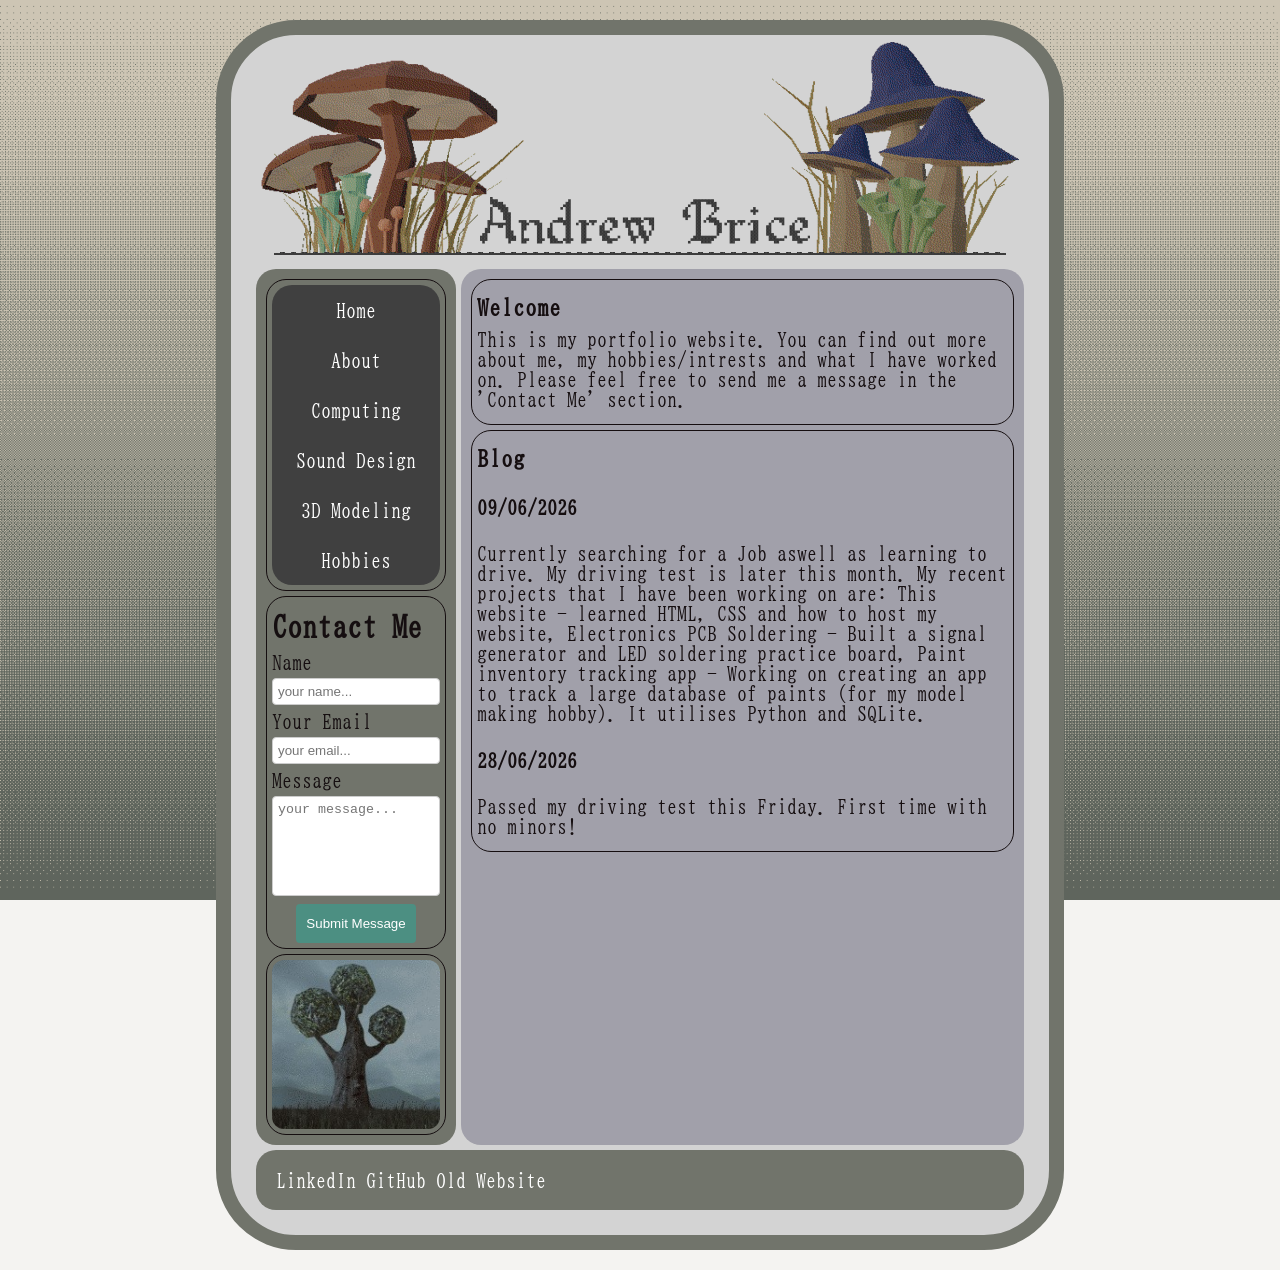
==== index.html @ 9695eddc "Initial commit of website" ====
<!DOCTYPE html>
<html lang="en">
<head>
    <meta charset="UTF-8">
    <meta name="viewport" content="width=device-width, initial-scale=1.0">
    <title>Andrew Brice Portfolio</title>
    <link rel="stylesheet" href="style.css">
</head>
<body>
    <div class="content-wrapper">
        <header>
            <div class="title-image">
                <img src="/res/WebsiteBanner-V2.png" alt="Andrew Brice" width="760" height="234">
            </div>
        </header>

        <main> 
            <section class="main-subsection">
                <h3>Welcome</h3>
                <p>This is my portfolio website. You can find out more about me, my hobbies/intrests and what I have worked on. Please feel free to send me a message in the 'Contact Me' section.</p>
            </section>

            <section class="main-subsection">
                <h3>Blog</h3>
                <h4>09/06/2026</h4>
                <p>
                    Currently searching for a Job aswell as learning to drive. My driving test is later this month. My recent projects that I have been working on are:
                    This website - learned HTML, CSS and how to host my website, Electronics PCB Soldering - Built a signal generator and LED soldering practice board,
                    Paint inventory tracking app - Working on creating an app to track a large database of paints (for my model making hobby). It utilises Python and SQLite.
                </p>
                <h4>28/06/2026</h4>
                <p>
                    Passed my driving test this Friday. First time with no minors!
                </p>
            </section>

        </main>

        <aside>
            <section class="navsection">
                <nav class="navbar">
                    <ul>
                        <li><a href="index.html">Home</a></li>
                        <li><a href="about.html">About</a></li>
                        <li><a href="computing.html">Computing</a></li>
                        <li><a href="sound.html">Sound Design</a></li>
                        <li><a href="3d.html">3D Modeling</a></li>
                        <li><a href="hobbies.html">Hobbies</a></li>
                    </ul>
                </nav>
            </section>

            <section class="contact-me">
                <h2>
                    Contact Me
                </h2>

                <form action="https://formspree.io/f/xwvydpoo" method="post">
                    <label for="name">Name</label>
                    <input type="text" id="name" name="name" placeholder="your name...">

                    <label for="email">Your Email</label>
                    <input type="email" id="email" name="email" placeholder="your email...">

                    <label for="message">Message</label>
                    <textarea id="message" name="message" placeholder="your message..." style="height:100px"></textarea>

                    <input type="submit" value="Submit Message">
                </form>
                
            </section> 
            <section class="side-container">
                <div class="side-image">
                    <img src="/res/SpiritTree-Day-Clouds-resize-dithered.jpg" alt="Spirit Tree" width="180" height="171">
                </div>
            </section> 
        </aside>

        <footer>
            <a href="https://www.linkedin.com/in/andrew-b-232462142"target="_blank">LinkedIn</a>
            <a href="https://github.com/AndyB404"target="_blank">GitHub</a>
            <a href="https://andrewbrice.crd.co/"target="_blank">Old Website</a>
        </footer>
        
    </div>
</body>
</html>
---- style.css ----
@font-face {
    font-family: "BIZUDMincho";
    src: url("/fnt/BIZUDMincho-Regular-subset.ttf");
    font-display: swap;
}

@font-face {
    font-family: "RuneScape";
    src: url("/fnt/RuneScape Quill.ttf");
    font-display: swap;
}

body{
    padding: 20px 0;
    margin: 0px;
    background-image: url(/res/bg-greenwhite-dither.png);
    background-repeat: no-repeat;
    background-position: center;
    background-attachment: fixed;
    background-size: cover;
    background-color: #f4f3f1;
    color: #150e10;
    font-family: "BIZUDMincho", arial;
    font-size: 20px;
}

main{
    grid-area: main;
    background-color: #a1a0aa;
    margin-left: 5px;
    margin-bottom: 5px;
    padding: 5px;
    border-radius: 1em;
    max-height: 875.92px;
    overflow: hidden;
}

.main-subsection{
    border: 1px solid #150e10;
    margin: 5px;
    padding: 5px;
    border-radius: 1em; 
}

.scroll-wrap{
    height: 100%;
    overflow: auto;
    min-height: 0;
    box-sizing: border-box;
    padding-right: 2px;
}

h1{
    text-align: center;
    font-family: "RuneScape", Arial;
    font-size: 60px;
}

h2{
    margin-top: 10px;
    margin-bottom: 10px;
}

h3{
   margin-top: 10px;
   margin-bottom: 10px;
}

p{
   margin-top: 10px;
   margin-bottom: 10px; 
}

.navbar ul{
    list-style-type: none;
    background-color: hsl(0, 0%, 25%);
    padding: 0px;
    margin: 0px;
    overflow: hidden;
    border-radius: 1em;
}

.navbar{
    top:  0;
    grid-area: navbar;
}

.navbar a{
    color: white;
    text-decoration: none;
    padding: 15px;
    display: block;
    text-align: center;
} 

.navbar a:hover{
    background-color: hsl(0, 0%, 10%);    
}


::-webkit-scrollbar {
    width: 10px
}

::-webkit-scrollbar-track {
    background: #eee;
    box-shadow: inset 0 0 5px grey;
    border-radius: 4em;
}

::-webkit-scrollbar-thumb {
    background: hsl(0, 0%, 25%);
    border-radius: 4em;
}

::-webkit-scrollbar-thumb:hover {
  background: hsl(0, 0%, 10%); 
}

.gallery{
    grid-template-columns: repeat(auto-fill, 180px);
    justify-content: center;
    gap: 1.5rem;
    padding: 0;
    list-style: none;
    display: grid;    
}

.content-wrapper{
    min-height: 80vh;
    display: grid;
    grid-template-columns: 200px minmax(0,1fr);
    grid-template-rows: auto auto 1fr auto ;
    grid-template-areas:
    "header header header"
    "navbar navbar navbar"
    "sidebar main main"
    "footer footer footer";
    background-color: #d3d3d3;
    /*background-image: url();*/
    width: 60%;
    border: 15px solid #71746b;
    padding:  0 25px 25px 25px;
    margin: 0 auto;
    /*outline-style: dashed;*/
    border-radius: 4em;
}

header{
    grid-area: header;
    display: grid;
    place-items: center;
    min-width: 0;
}

.video-wrapper{
    width: 100%;
    max-width: 700px;
    margin: 0 auto;
    aspect-ratio: 16 / 9;
    background: #000;
}

.video-wrapper iframe{
    width: 100%;
    height: 100%;
    border: 0;
    display: block;
}

.title-image img{
    display: block;
    width: 100%;
    max-width: 100%;
    height: auto;
    margin: 0 auto;
}


aside{
    grid-area: sidebar;
    background-color: #71746b;
    margin-bottom: 5px;
    padding: 5px;
    border-radius: 1em;
    overflow: hidden;
}

.navsection{
    border: 1px solid #150e10;
    margin: 5px;
    padding: 5px;
    border-radius: 1em;
}

.contact-me{
    border: 1px solid #150e10;
    margin: 5px;
    padding: 5px;
    border-radius: 1em;
}

input[type=text], input[type=email], textarea{

    width: 100%; 
    padding: 5px; 
    border: 1px solid #ccc;
    border-radius: 4px; 
    box-sizing: border-box;
    margin-top: 6px; 
    margin-bottom: 6px;   
}

textarea{
    resize: none;
}

input[type=submit]{
    background-color: #4c8f82;
    color: white;
    padding: 12px 10px;
    border: none;
    border-radius: 4px;
    cursor: pointer;
    display: block;
    margin: 0 auto;
    
}

input[type=submit]:hover {
  background-color: #78b392;
}

/*image wrapper*/
.side-container{
    border: 1px solid #150e10;
    margin: 5px;
    padding: 5px;
    border-radius: 1em;
}

/*image*/
.side-image img{
    display: block;
    width: 100%;
    max-width: 100%;
    max-height: 100%;
    height: auto;
    object-fit: contain;
    border-radius: 0.6em;
}

a:link{
    color: white;
    text-decoration: none;
}

a:visited{
    color: white;
    text-decoration: none;
}

a:hover{
    color: hsl(0, 1%, 72%);
    text-decoration: underline;
}

footer{
    grid-area: footer;
    padding: 1em;
    border-radius: 1em;
    background-color: #71746b;
}


/*@media screen and (max-width:600px) {
    aside, section{
        width: 100%;
    }
}
*/
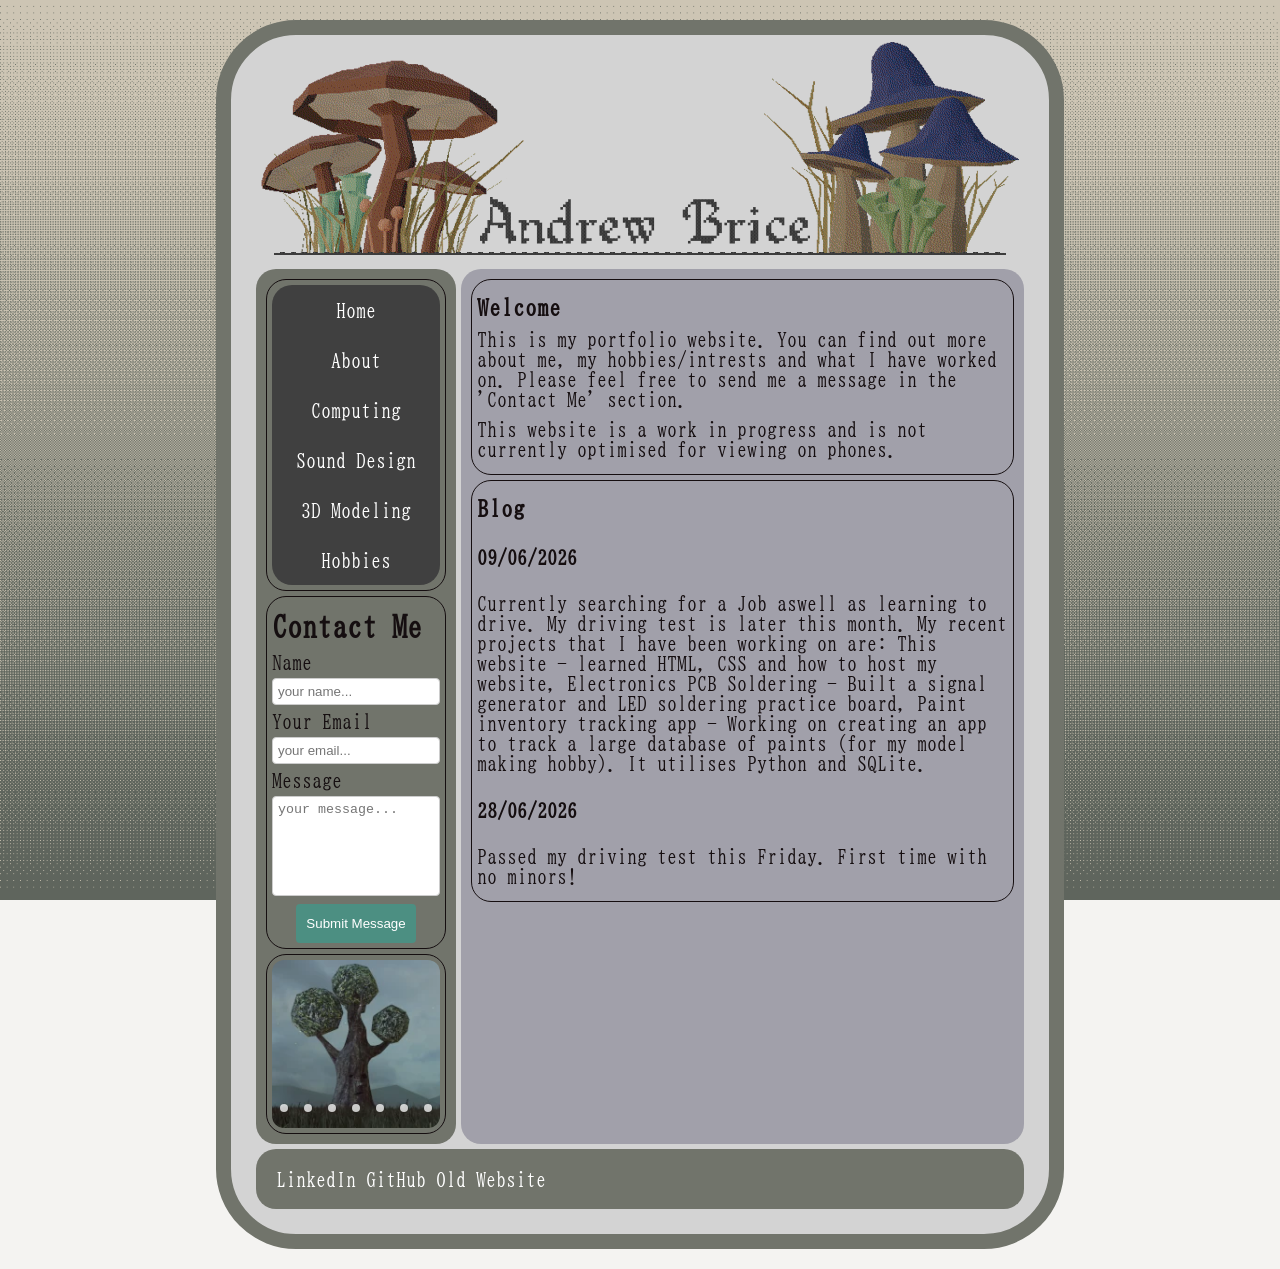
==== commit 61b2ae09: "feat: implemented aside image slider" ====
--- a/index.html
+++ b/index.html
@@ -18,6 +18,7 @@
             <section class="main-subsection">
                 <h3>Welcome</h3>
                 <p>This is my portfolio website. You can find out more about me, my hobbies/intrests and what I have worked on. Please feel free to send me a message in the 'Contact Me' section.</p>
+                <p>This website is a work in progress and is not currently optimised for viewing on phones.</p>
             </section>
 
             <section class="main-subsection">
@@ -70,8 +71,25 @@
                 
             </section> 
             <section class="side-container">
-                <div class="side-image">
-                    <img src="/res/SpiritTree-Day-Clouds-resize-dithered.jpg" alt="Spirit Tree" width="180" height="171">
+                <div class="side-image-wrapper">
+                    <div class="slider">
+                        <img id="slide-1" src="/res/art/thumb/SpiritTreeDay.webp" alt="Spirit Tree Day" width="180" height="180" loading="lazy"> 
+                        <img id="slide-2" src="/res/art/thumb/SpiritTreeNight.webp" alt="Spirit Tree Night" width="180" height="180" loading="lazy"> 
+                        <img id="slide-3" src="/res/art/thumb/FlailRender3.webp" alt="Flail" width="180" height="180" loading="lazy">
+                        <img id="slide-4" src="/res/art/thumb/VampireSword.webp" alt="Vampire Sword" width="180" height="180" loading="lazy"> 
+                        <img id="slide-5" src="/res/art/thumb/Computer.webp" alt="Computer" width="180" height="180" loading="lazy"> 
+                        <img id="slide-6" src="/res/art/thumb/Windmill-Sky-Front.webp" alt="Windmill Front" width="180" height="180" loading="lazy"> 
+                        <img id="slide-7" src="/res/art/thumb/Windmill-Sky-Back.webp" alt="Windmill Back" width="180" height="180" loading="lazy">
+                    </div>
+                    <div class="slider-nav">
+                        <a href="#slide-1"></a>
+                        <a href="#slide-2"></a>
+                        <a href="#slide-3"></a>
+                        <a href="#slide-4"></a>
+                        <a href="#slide-5"></a>
+                        <a href="#slide-6"></a>
+                        <a href="#slide-7"></a>
+                    </div>    
                 </div>
             </section> 
         </aside>
--- a/style.css
+++ b/style.css
@@ -127,11 +127,27 @@
     display: grid;    
 }
 
+
+.paintcrate-gallery{
+    grid-template-columns: minmax(0, 1fr);
+    justify-content: center;
+    gap: 1.5rem;
+    padding: 0;
+    list-style: none;
+    display: grid;    
+}
+
+.paintcrate-gallery img {
+    width: 100%;
+    height: auto;
+    display: block;
+}
+
 .content-wrapper{
     min-height: 80vh;
     display: grid;
     grid-template-columns: 200px minmax(0,1fr);
-    grid-template-rows: auto auto 1fr auto ;
+    grid-template-rows: auto auto minmax(0, 1fr) auto ;
     grid-template-areas:
     "header header header"
     "navbar navbar navbar"
@@ -179,6 +195,7 @@
 
 
 aside{
+    grid-template-columns: minmax(0, 1fr);
     grid-area: sidebar;
     background-color: #71746b;
     margin-bottom: 5px;
@@ -232,7 +249,7 @@
   background-color: #78b392;
 }
 
-/*image wrapper*/
+
 .side-container{
     border: 1px solid #150e10;
     margin: 5px;
@@ -240,16 +257,61 @@
     border-radius: 1em;
 }
 
+.side-image-wrapper{
+    position: relative;
+    max-width: 48rem;
+    margin: 0 auto;
+}
+
 /*image*/
-.side-image img{
-    display: block;
+.slider img{
+    display: block;
+    scroll-snap-align: start;
     width: 100%;
     max-width: 100%;
-    max-height: 100%;
     height: auto;
     object-fit: contain;
     border-radius: 0.6em;
 }
+
+.slider{
+    display: flex;
+    overflow-x: auto;
+    scroll-snap-type: x mandatory;
+    scroll-behavior: smooth;
+    border-radius: 0.6rem;
+    -ms-overflow-style: none;
+    scrollbar-width: none;
+    
+}
+
+.slider::-webkit-scrollbar {
+	display: none;
+}
+
+.slider-nav{
+    display: flex;
+    column-gap: 1rem;
+    position: absolute;
+    bottom: 1rem;
+    left: 50%;
+    transform: translateX(-50%);
+    z-index: 1;
+}
+
+.slider-nav a {
+    width: 0.5rem;
+    height: 0.5rem;
+    border-radius: 50%;
+    background-color: #fff;
+    opacity: 0.75;
+    transition: opacity ease 250ms;
+}
+
+.slider-nav a:hover {
+    opacity: 1;
+}
+
 
 a:link{
     color: white;
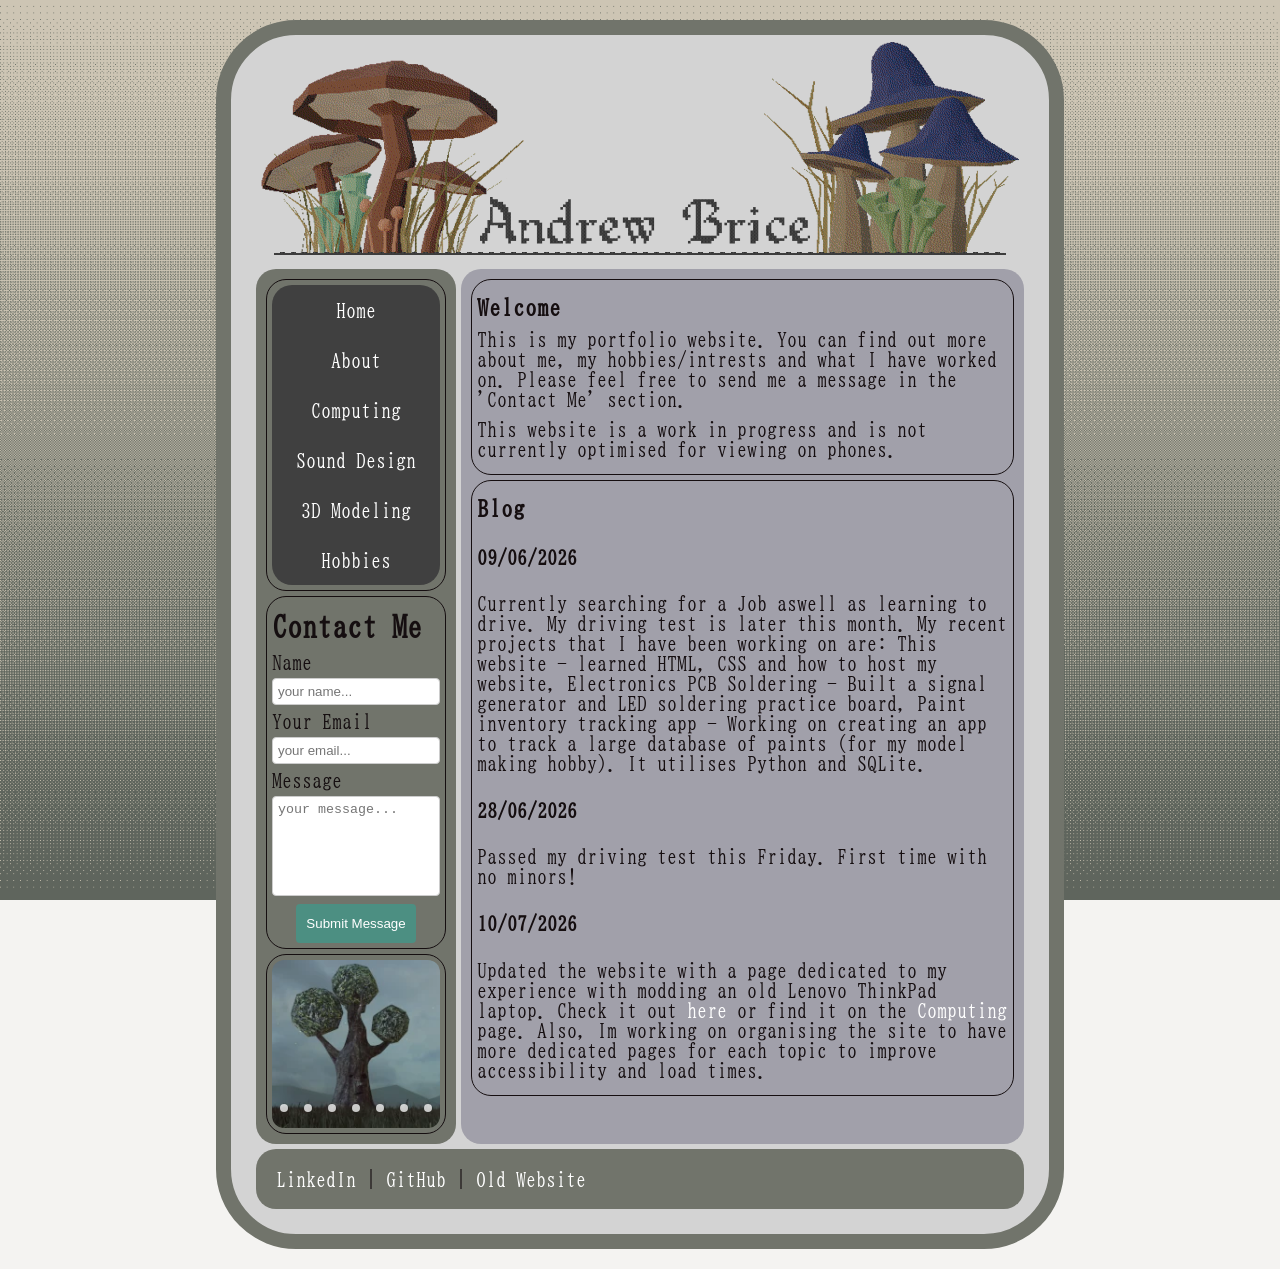
==== commit 87a07c66: "feat: created page for T430 modding project" ====
--- a/index.html
+++ b/index.html
@@ -33,6 +33,13 @@
                 <p>
                     Passed my driving test this Friday. First time with no minors!
                 </p>
+                <h4>10/07/2026</h4>
+                <p>
+                    Updated the website with a page dedicated to my experience with modding an old Lenovo ThinkPad laptop. Check it out <a href="thinkpad-modding.html">here</a> or find it on the <a href="computing.html">Computing</a> page.
+                    Also, Im working on organising the site to have more dedicated pages for each topic to improve accessibility and load times.
+                </p>
+
+
             </section>
 
         </main>
@@ -95,9 +102,9 @@
         </aside>
 
         <footer>
-            <a href="https://www.linkedin.com/in/andrew-b-232462142"target="_blank">LinkedIn</a>
-            <a href="https://github.com/AndyB404"target="_blank">GitHub</a>
-            <a href="https://andrewbrice.crd.co/"target="_blank">Old Website</a>
+            <a href="https://www.linkedin.com/in/andrew-b-232462142">LinkedIn</a> |
+            <a href="https://github.com/AndyB404">GitHub</a> |
+            <a href="https://andrewbrice.crd.co/">Old Website</a>
         </footer>
         
     </div>
--- a/style.css
+++ b/style.css
@@ -193,6 +193,13 @@
     margin: 0 auto;
 }
 
+.general-image img{
+    display: block;
+    width: 100%;
+    max-width: 100%;
+    height: auto;
+    margin: 0 auto;
+}
 
 aside{
     grid-template-columns: minmax(0, 1fr);
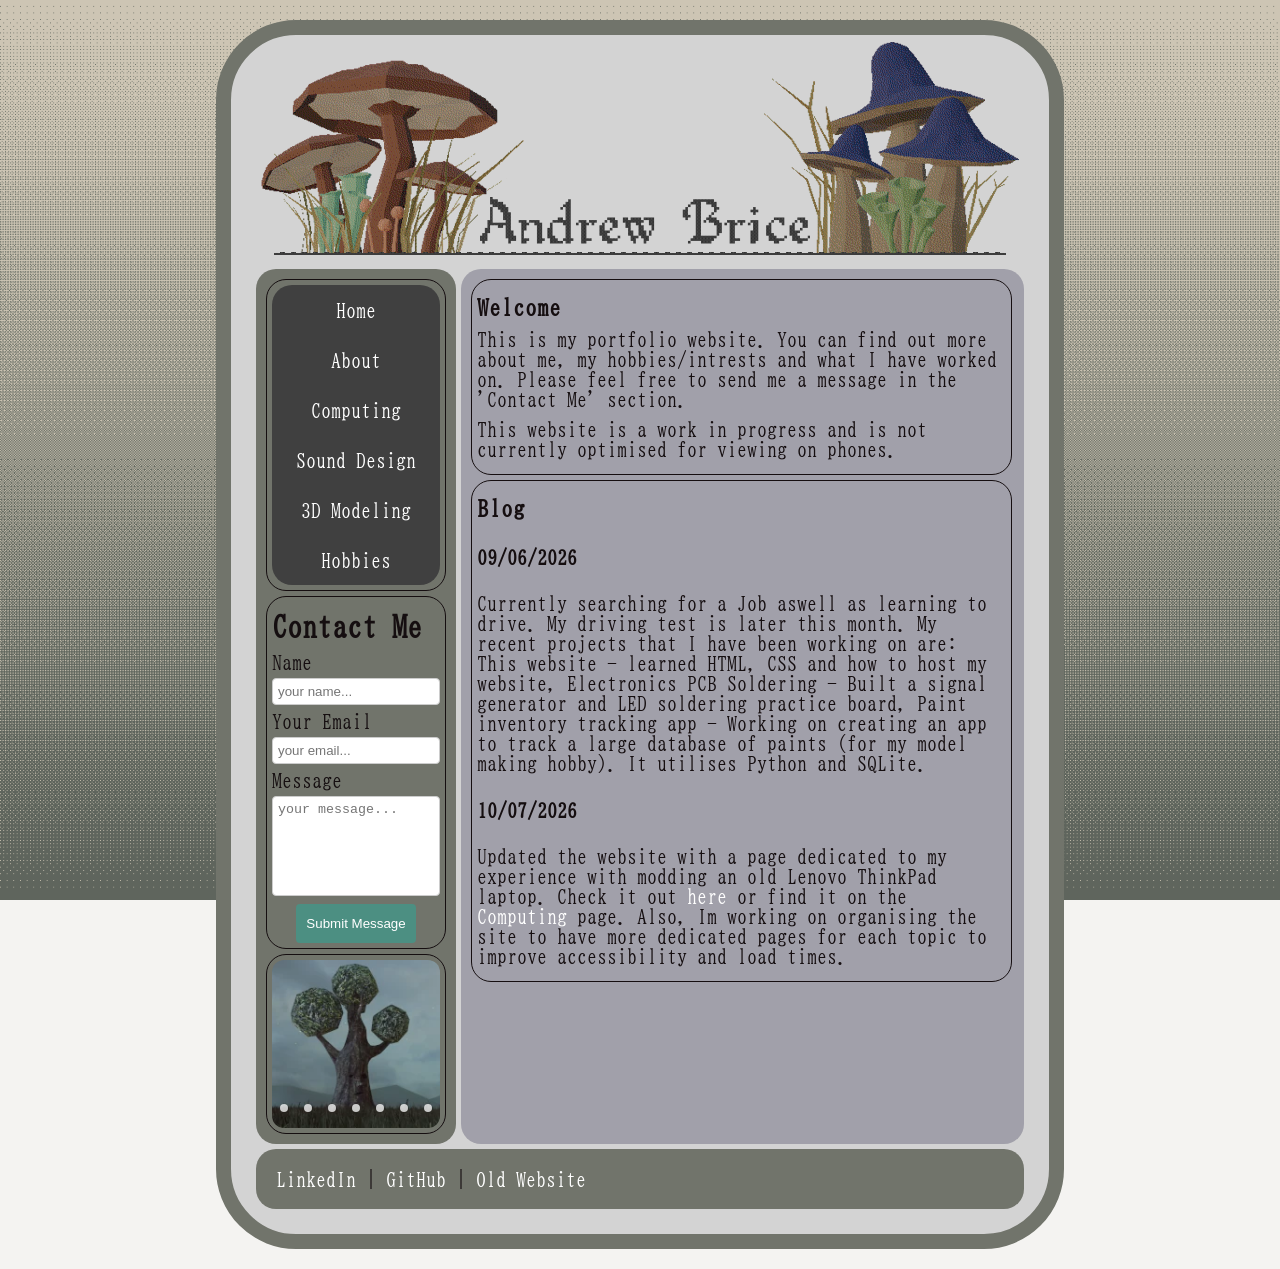
==== commit abf1298c: "fix: display side image container correctly on firefox browser" ====
--- a/index.html
+++ b/index.html
@@ -14,34 +14,31 @@
             </div>
         </header>
 
-        <main> 
-            <section class="main-subsection">
-                <h3>Welcome</h3>
-                <p>This is my portfolio website. You can find out more about me, my hobbies/intrests and what I have worked on. Please feel free to send me a message in the 'Contact Me' section.</p>
-                <p>This website is a work in progress and is not currently optimised for viewing on phones.</p>
-            </section>
+        <main>
+            <div class="scroll-wrap">
+                <section class="main-subsection">
+                    <h3>Welcome</h3>
+                    <p>This is my portfolio website. You can find out more about me, my hobbies/intrests and what I have worked on. Please feel free to send me a message in the 'Contact Me' section.</p>
+                    <p>This website is a work in progress and is not currently optimised for viewing on phones.</p>
+                </section>
 
-            <section class="main-subsection">
-                <h3>Blog</h3>
-                <h4>09/06/2026</h4>
-                <p>
-                    Currently searching for a Job aswell as learning to drive. My driving test is later this month. My recent projects that I have been working on are:
-                    This website - learned HTML, CSS and how to host my website, Electronics PCB Soldering - Built a signal generator and LED soldering practice board,
-                    Paint inventory tracking app - Working on creating an app to track a large database of paints (for my model making hobby). It utilises Python and SQLite.
-                </p>
-                <h4>28/06/2026</h4>
-                <p>
-                    Passed my driving test this Friday. First time with no minors!
-                </p>
-                <h4>10/07/2026</h4>
-                <p>
-                    Updated the website with a page dedicated to my experience with modding an old Lenovo ThinkPad laptop. Check it out <a href="thinkpad-modding.html">here</a> or find it on the <a href="computing.html">Computing</a> page.
-                    Also, Im working on organising the site to have more dedicated pages for each topic to improve accessibility and load times.
-                </p>
+                <section class="main-subsection">
+                    <h3>Blog</h3>
+                    <h4>09/06/2026</h4>
+                    <p>
+                        Currently searching for a Job aswell as learning to drive. My driving test is later this month. My recent projects that I have been working on are:
+                        This website - learned HTML, CSS and how to host my website, Electronics PCB Soldering - Built a signal generator and LED soldering practice board,
+                        Paint inventory tracking app - Working on creating an app to track a large database of paints (for my model making hobby). It utilises Python and SQLite.
+                    </p>
+                    <h4>10/07/2026</h4>
+                    <p>
+                        Updated the website with a page dedicated to my experience with modding an old Lenovo ThinkPad laptop. Check it out <a href="thinkpad-modding.html">here</a> or find it on the <a href="computing.html">Computing</a> page.
+                        Also, Im working on organising the site to have more dedicated pages for each topic to improve accessibility and load times.
+                    </p>
 
 
-            </section>
-
+                </section>
+            </div>
         </main>
 
         <aside>
--- a/style.css
+++ b/style.css
@@ -32,7 +32,7 @@
     margin-bottom: 5px;
     padding: 5px;
     border-radius: 1em;
-    max-height: 875.92px;
+    min-height: 0;
     overflow: hidden;
 }
 
@@ -149,10 +149,10 @@
     grid-template-columns: 200px minmax(0,1fr);
     grid-template-rows: auto auto minmax(0, 1fr) auto ;
     grid-template-areas:
-    "header header header"
-    "navbar navbar navbar"
-    "sidebar main main"
-    "footer footer footer";
+    "header header"
+    "navbar navbar"
+    "sidebar main"
+    "footer footer";
     background-color: #d3d3d3;
     /*background-image: url();*/
     width: 60%;
@@ -202,13 +202,13 @@
 }
 
 aside{
-    grid-template-columns: minmax(0, 1fr);
     grid-area: sidebar;
     background-color: #71746b;
     margin-bottom: 5px;
     padding: 5px;
     border-radius: 1em;
     overflow: hidden;
+    min-height: 0;
 }
 
 .navsection{
@@ -272,6 +272,7 @@
 
 /*image*/
 .slider img{
+    flex: 0 0 100%;
     display: block;
     scroll-snap-align: start;
     width: 100%;
@@ -307,6 +308,7 @@
 }
 
 .slider-nav a {
+    display: block;
     width: 0.5rem;
     height: 0.5rem;
     border-radius: 50%;
